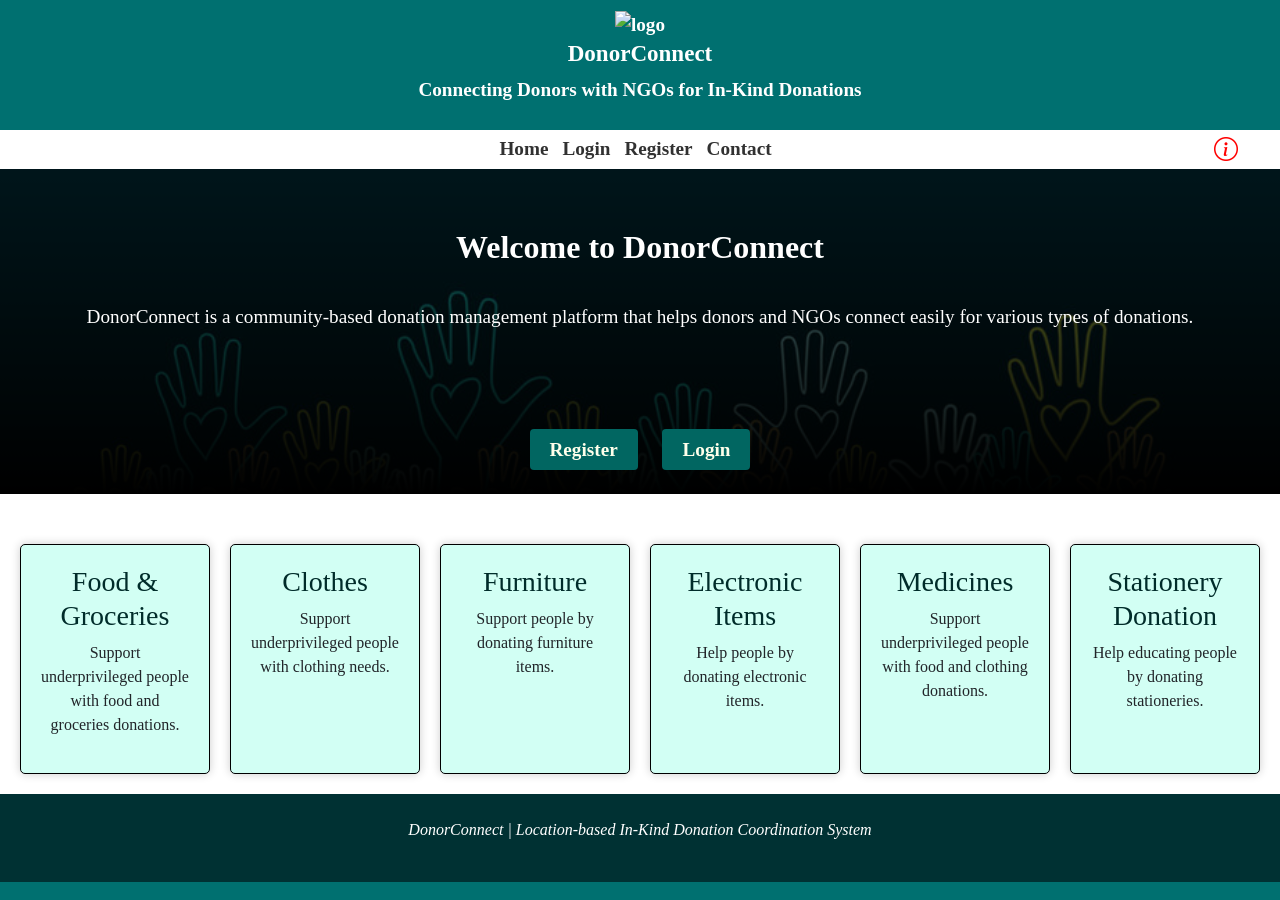
==== index.html @ f78e5eed "changed theflow of features" ====
<!DOCTYPE html>
<html lang="en">
<head>
    <meta name="viewport" content="width=device-width, initial-scale=1.0">
    <title>DonorConnect | Home</title>
    
    <link href="https://cdn.jsdelivr.net/npm/bootstrap@5.3.0/dist/css/bootstrap.min.css" rel="stylesheet" />
    <link rel="stylesheet" href="https://cdn.jsdelivr.net/npm/bootstrap-icons@1.11.3/font/bootstrap-icons.css">
<link rel="stylesheet" href="style.css">

</head>
<body>

    <header class="header">
      <img src="" alt="logo" width="80">  <h1>DonorConnect</h1>
        <p>Connecting Donors with NGOs for In-Kind Donations</p>
    </header>

    <nav class="navbar align-items-center justify-content-center">
        <a href="index.html">Home</a> &nbsp; 
        <a href="login.html">Login</a> &nbsp;
        <a href="register.html">Register</a> &nbsp;
         <a href="#">Contact</a> &nbsp;
         <button id="aboutBtn" class="my-btnab justify-content-end "><i class="bi bi-info-circle"></i></i></button>


    </nav>
    <section>
<div class="heading row">
    <div class="main flex-column col-md-12 align-items-center text-center">
    
    <br>
    
      <b><h2>Welcome to DonorConnect</h2></b><br>
        <p>
            DonorConnect is a community-based donation management platform that helps
            donors and NGOs connect easily for various types of donations.
        </p> 
        <br>
        <br>
         <div class="buttons justify-content-start d-none d-lg-block">
            <a href="register.html" class="my-btn "><b>Register</b></a>
            <a href="login.html" class="my-btn "><b>Login</b></a>
            
        </div>
        
        </div>
       
        </div>
        </section>
        
        <section class="main2 justify-content-center align-items-center">
        <div class="cards">
           
            <div class="card">
                <h3>Food & Groceries</h3>
                <p>Support underprivileged people with food and groceries donations.</p>
                 </div>
            <div class="card">
                <h3>Clothes</h3>
                <p>Support underprivileged people with clothing needs.</p>
                </div>
            <div class="card">
                <h3>Furniture</h3>
                <p>Support people by donating furniture items.</p>
                 </div>
            <div class="card">
                <h3>Electronic Items</h3>
                <p>Help people by donating electronic items.</p>
                    </div>
            <div class="card">
                <h3>Medicines</h3>
                <p>Support underprivileged people with food and clothing donations.</p>
                 </div>

            <div class="card">
                <h3>Stationery Donation</h3>
                <p>Help educating people by donating stationeries.</p>
                    </div>
        </div>
        
<div class="row ">
        <div class="buttons col-12 d-flex justify-content-center d-block d-lg-none  ">
            <a href="register.html" class="my-btn "><b>Register</b></a>
            <a href="login.html" class="my-btn "><b>Login</b></a>
        </div>
        </div>
    <div>
    </section>


<div id="aboutModal" class="modal">
  <div class="modal-content">
    <span class="close">&times;</span>
    <h2>About Us</h2>
    <p>
      <b>DonorConnect</b> is a platform connecting donors with registered NGOs to make in-kind donations simple and transparent.
      Our mission is to ensure every contribution reaches the right place at the right time.
    </p>
    <ul>
      <li> Search NGOs by city and category and send structured requests.</li>
      <li> Track the status of donations in real-time.</li>
      <li> Tailored dashboards for donors, NGOs, and admins.</li>
    </ul>
    <p>Our vision is to create a <b>community of giving</b> where helping others is simple and accountable.</p>
  </div>
</div>


    <footer class="footer">
    <br>
        <p>  DonorConnect | Location-based In-Kind Donation Coordination System </p>
<br>
</footer> 
<script>
const modal = document.getElementById("aboutModal");
const btn = document.getElementById("aboutBtn");
const span = document.querySelector(".close");

btn.onclick = function() {
  modal.style.display = "block";
}

span.onclick = function() {
  modal.style.display = "none";
}

window.onclick = function(event) {
  if (event.target == modal) {
    modal.style.display = "none";
  }
}
</script>
</body>
</html>
---- style.css ----
body {
    margin: 0;
   font-family:Georgia, 'Times New Roman', Times, serif;
    padding:0;
    background: #007070;
}
.heading{ 
    font-size: larger;
    background-color: rgb(0, 255, 200); 
    color:rgb(255, 255, 255);
    
    background-blend-mode:hard-light;
    background: linear-gradient( rgba(0, 54, 51, 0.5),rgb(0, 0, 0)),url(Images/background.jpg);
    background-repeat:no-repeat;
    background-size:cover;
    background-position: center;
}
.heading h2{
    font-weight: bolder;
}

.header {
    
    background-color: #007070;
    color: rgb(255, 255, 255);
    text-align: center;
    padding: 10px;
    font-weight: bolder;
   font-size: larger;
}
.header h1{
    font-size:larger;
    font-weight: bolder;
    font-family:'Times New Roman', Times, serif;
}
.navbar {
    display: flex;
    justify-content: center;
    align-items: center;
    position: relative;
    gap:5px;
    background-color: #ffffff;
    padding: 5px 10px;
    text-align: center;
    min-height: auto;
    flex-wrap: nowrap;
}
.navbar a {
    color: rgb(49, 49, 49);
    text-decoration: none;
    font-weight: bold;
    font-size: larger;
}
.navbar a:hover {
    color: #c50000;
    text-decoration: underline;
}

.main{
    padding: 30px;
   
}
.main2{
    padding: 10px;
    background-color: #ffffff;
    background-repeat: no-repeat;
    background-size: cover;
    background-position: center;
    color: #fffeaa;
    min-height: auto;
}
.cards {
    display: flex;
    justify-content: center;
    margin-top: 30px;
}
.card {
    text-align: center;
    background: #d2fff4;
    padding: 20px;
    margin: 10px;
    width: 250px;
    box-shadow: 0 0 10px rgba(0, 0, 0, 0.199);
    border-radius: 5px;
    border-color: #000000;
}

.card:hover{
    background-color: #004b44;
    color: #ffffff;
    transform:translateY(-5px);
    transform:scale(1.05);
    transition:0.2s;
    border-color: #040042;
    box-shadow: 0px 8px 18px rgba(44, 53, 50, 0.308);
}
.card h3 {
    color: #002c2a;
    text-align: center;
}
.card:hover h3 {
    font-weight: bolder;
    color: #fbff00;
    text-align: center;
}

.buttons {
    
    margin-top: 30px;
   display:flex;
   justify-content: center;
}
.buttons:hover{
    transform:scale(1.05);
}
.my-btn {
   background-color: #016661;
   color:#ffffeb;
    padding: 10px 20px;
    margin: 10px;
    text-decoration: none;
    border-radius: 4px;
    
}
.my-btnab {
   background-color: #01666100;
   color:#ff0000;
    padding: 10px 20px;
    margin: 10px;
    text-decoration: none;
    border-color: #00000000;
    font-size: x-large;
    cursor: pointer;
    right: 10px;
    position: absolute;
}
.my-btnab:hover{
   background-color: #01666100;
   color:#00646b;
    padding: 10px 20px;
    margin: 10px;
    text-decoration: none;
    border-color: #00000000;
    font-size: x-large;
    cursor: pointer;
    right: 10px;
    position: absolute;
}
.my-btndo {
   background-color: #016661;
   color:#ffffeb;
    padding: 10px 20px;
    
    text-decoration: none;
    border-radius: 4px;
    
}
.my-btndo1 {
   background-color: #016661;
   color:#ffffeb;
    padding: 10px 20px;
    text-align: center;
    text-decoration: none;
    border-radius: 4px;
    
}
.my-btn1 {
  
   color:#00ffcc;
    padding: 10px 20px;
    margin: 10px;
    text-decoration: none;
    border-radius: 4px;
}
.my-btn:hover  {
    background-color: #fffefe;
    color: #00413b;
}

.my-btndo:hover  {
    background-color: #fffefe;
    color: #00413b;
    border-style: groove;
}
.my-btndo1:hover  {
    background-color: #fffefe;
    border-style: groove;
    border-color: #000;
    color: #00413b;
}
.footer {
    background-color: #003133;
    color: white;
    font-style: italic;
    text-align: center;
    justify-content: center;
    align-items: center;
    
}


@media (max-width: 992px) {
    .navbar {
        display: flex;
        flex-direction: row;
    
    }
    .navbar a {
        margin: 10px 0;
        font-size: medium;
    }
    .cards {
        flex-direction: column;
        align-items: center;
    }
    .card {
        width: 80%;
    }
    .header h1 {
        font-size: 24px;
    }
    .main {
        padding: 15px;
    }
    
    .reg{
    background-color: #009185;
    background-repeat: no-repeat;
    background-size: cover;
    background-position: center;
    
    }
}

.login-section {
    font-family:Georgia, 'Times New Roman', Times, serif;
    color: white;
    display: flex;
    justify-content: center;
    align-items: center;
    min-height: 100vh;
    background: linear-gradient( rgba(0, 50, 54, 0.5),rgb(0, 0, 0)),url(Images/background.jpg);
    background-position: center;
    background-repeat: no-repeat;
    background-size: cover;
    background-color: #ffffff;
}
.navbar1 {
    display: flex;
    justify-content: center;
    align-items: center;
    gap:5px;
    background-color: #007070;
    padding: 5px 10px;
    text-align: center;
    min-height: auto;
    flex-wrap: nowrap;
}
.navbar1 a {
    color: rgb(255, 255, 255);
    text-decoration: none;
    font-weight: bold;
    font-size: larger;
}
.navbar1 a:hover {
    color: #00f7ff;
    text-decoration: underline;
}
.navbar1 h2{
    font-family: 'Times New Roman', Times, serif;
    text-decoration: underline;
    color: #ffffff;
}
.login-box {
    background: rgb(212, 255, 249);
    color:rgb(0, 0, 0);
    font-weight: bolder;
    padding: 30px;
    width: 40dvw;
    border-radius: 6px;
    box-shadow: 0 0 10px rgba(0,0,0,0.1);
    text-align: center;
    background-color:#d1ffff;
}
.login-box h2 {
    margin-bottom: 20px;
    color: #020202;
    font-size:xx-large;
    font-weight: bolder;
}
.login-box a{
    color:rgb(0, 70, 66);
}

.login-box input {
    font-weight: bold;
    width: 100%;
    padding: 10px;
    margin-bottom: 15px;
    border: 1px solid #000000;
    border-radius: 4px;
}
.text {
    margin-top: 15px;
}
.nav-brand{
    background-color: rgb(0, 100, 104);
    font-weight: 600;
    font-size:x-large;
    
}
@media (max-width: 768px) {
    .login-box {
        width: 90%;
    }
}

.dashboard {
    padding: 30px;
    text-align: center;
    background:rgb(212, 255, 249);
    font-weight: bolder;
    justify-content: center;
}
.dashboard select{
    font-weight: bold;
    color: #616161;
}
.dash-card {
    display: flex;
    flex-direction: column;
    justify-content: center;
    margin-top: 30px;
    font-weight: bold;
}
.donorhead{
    font-size: x-large;
    font-weight: bolder;
}
.dash-card {
    background: rgb(255, 255, 255);
    width: 400px;
    margin: 15px;
    padding: 20px;
    border-radius: 6px;
    border-color: #020202;
    box-shadow: 0px 0px 10px rgb(0, 0, 0);
    font-weight: bolder;
    text-align: left;
}


.dash-card h4 {
    color: #00122e;
    margin-bottom: 10px;
    font-weight: bolder;
    text-align: center;
    
}

.dash-card h6 {
    color: #00122e;
    margin-bottom: 10px;
    font-weight: bolder;
    
   
    
}

@media (max-width: 768px) {
    .dash-card {
        width: 40%;
        text-align: left;
    }
}
/* Modal Styles */
.modal {
  display: none;
  position: fixed;
  z-index: 1000;
  left: 0;
  top: 0;
  width: 100%;
  height: 100%;
  overflow: auto;
  background: rgba(0,0,0,0.7);
}

.modal-content {
  background: #d1ffff;
  margin: 10% auto;
  padding: 30px;
  border-radius: 8px;
  width: 80%;
  max-width: 600px;
  color: #000;
  text-align: left;
  font-weight: bold;
  box-shadow: 0 0 15px rgba(0,0,0,0.5);
}
.modal-content h2{
    text-align: center;
    font-weight: bolder;
}

.close {
  color: #333;
  right: 20px;
  font-size: 28px;
  font-weight: bold;
  cursor: pointer;
}

.close:hover {
  color: #000;
}
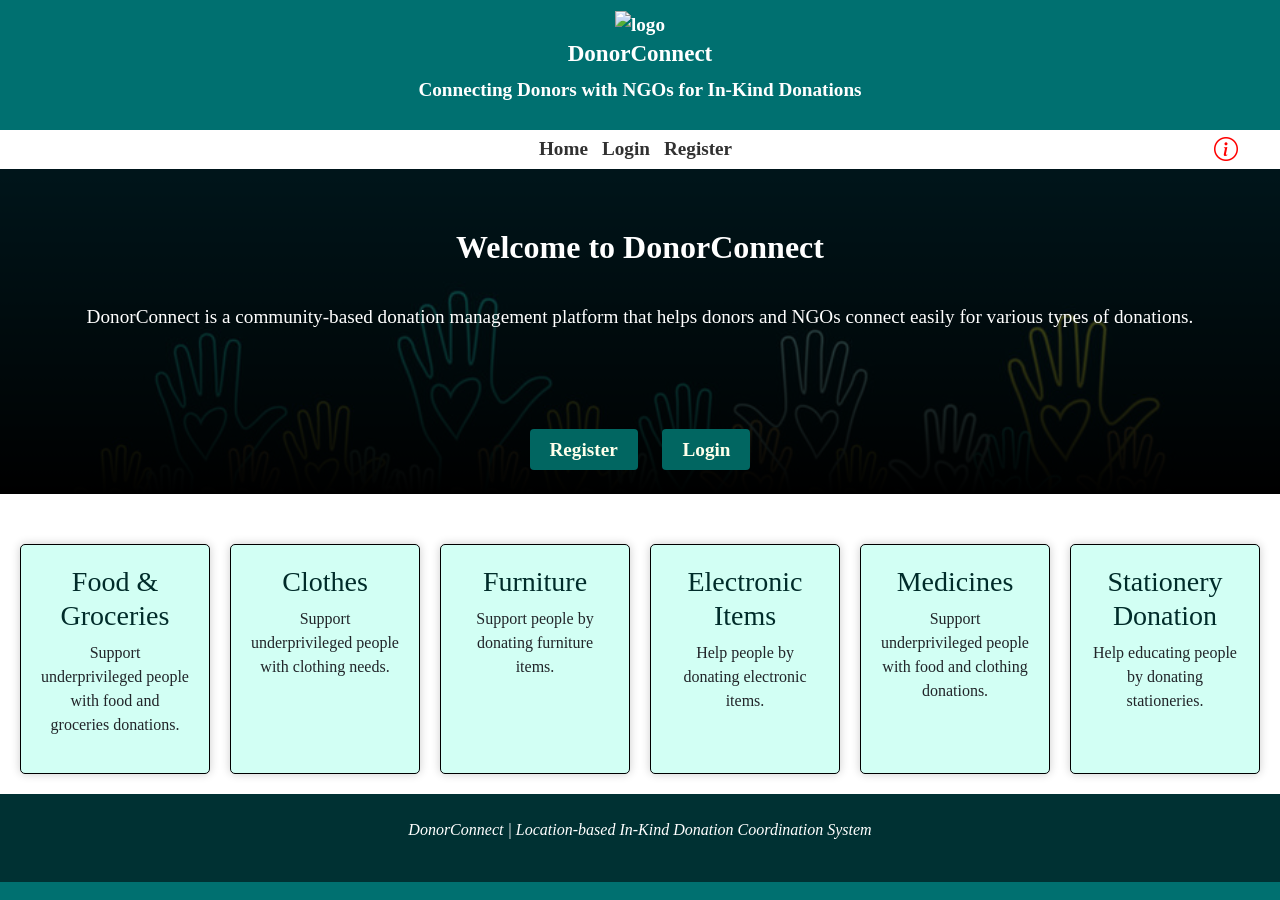
==== commit 5ab5d642: "Updated" ====
--- a/index.html
+++ b/index.html
@@ -20,8 +20,8 @@
         <a href="index.html">Home</a> &nbsp; 
         <a href="login.html">Login</a> &nbsp;
         <a href="register.html">Register</a> &nbsp;
-         <a href="#">Contact</a> &nbsp;
-         <button id="aboutBtn" class="my-btnab justify-content-end "><i class="bi bi-info-circle"></i></i></button>
+         <!-- <a href="#" id="contactBtn">Contact</a> &nbsp; -->
+          <button id="aboutBtn" class="my-btnab justify-content-end "><i class="bi bi-info-circle"></i></i></button> 
 
 
     </nav>
@@ -105,6 +105,17 @@
     <p>Our vision is to create a <b>community of giving</b> where helping others is simple and accountable.</p>
   </div>
 </div>
+<!-- <div id="contactmodal" class="modal fade">
+  <div class="modal-content">
+    <span class="close-contact">&times;</span>
+    <h2>Contact Us</h2>
+    <ul>
+      <li><a href="#">Phone</a></li>
+      <li><a href="#">Phone</a></li>
+      <li><a href="#">Phone</a></li>
+    </ul>
+  </div>
+</div>  -->
 
 
     <footer class="footer">
@@ -129,7 +140,25 @@
   if (event.target == modal) {
     modal.style.display = "none";
   }
-}
+ }
+// const contactmodal = document.getElementById("contactmodal");
+// const contactBtn = document.getElementById("contactBtn");
+// const closecontact = document.querySelector(".close-contact");
+
+//   console.log(contactBtn);
+// contactBtn.onclick = function(e) {
+// e.preventDefault();
+//   contactmodal.style.display = "block";
+// }
+
+// closecontact.onclick = function() {
+//   contactmodal.style.display = "none";
+// }
+
+// window.addEventListener("click",function(event) {
+//   if (event.target == contactmodal) {
+//     contactmodal.style.display = "none";}});
+  
 </script>
 </body>
 </html>
--- a/style.css
+++ b/style.css
@@ -410,7 +410,73 @@
   font-weight: bold;
   cursor: pointer;
 }
+.close-contact {
+  color: #333;
+  right: 20px;
+  font-size: 28px;
+  font-weight: bold;
+  cursor: pointer;
+}
 
 .close:hover {
   color: #000;
+}
+#ngosearch {
+    width: 200%;
+    max-width: 500%;
+    padding: 10px 15px;
+    border-radius: 8px;
+    border: none;
+    outline: none;
+    font-size: 15px;
+    box-shadow: 0 2px 6px rgba(0,0,0,0.2);
+    transition: 0.3s ease;
+}
+
+#ngosearch:focus {
+    box-shadow: 0 0 8px rgba(255, 193, 7, 0.8);
+}
+
+#ngosearch::placeholder {
+    color: #888;
+}
+.search-container {
+    display: flex;
+    justify-content: center;
+    margin-bottom: 20px;
+}
+#ngosearch {
+    background: #ffffff;
+    border: 2px solid transparent;
+}
+
+#ngosearch:focus {
+    border: 2px solid #ffc107;
+}
+.loader-overlay {
+    position: fixed;
+    top: 0;
+    left: 0;
+    width: 100%;
+    height: 100vh;
+    background: rgba(0,0,0,0.5);
+    display: none;
+    justify-content: center;
+    align-items: center;
+    z-index: 99999;
+}
+
+.spinner {
+    width: 60px;
+    height: 60px;
+    border: 6px solid #f3f3f3;
+    border-top: 6px solid #ffc107;
+    border-radius: 50%;
+    animation: spin 2.5s linear infinite;
+    
+}
+
+@keyframes spin {
+    0% { transform: rotate(0deg); }
+    100% { transform: rotate(360deg); }
 }
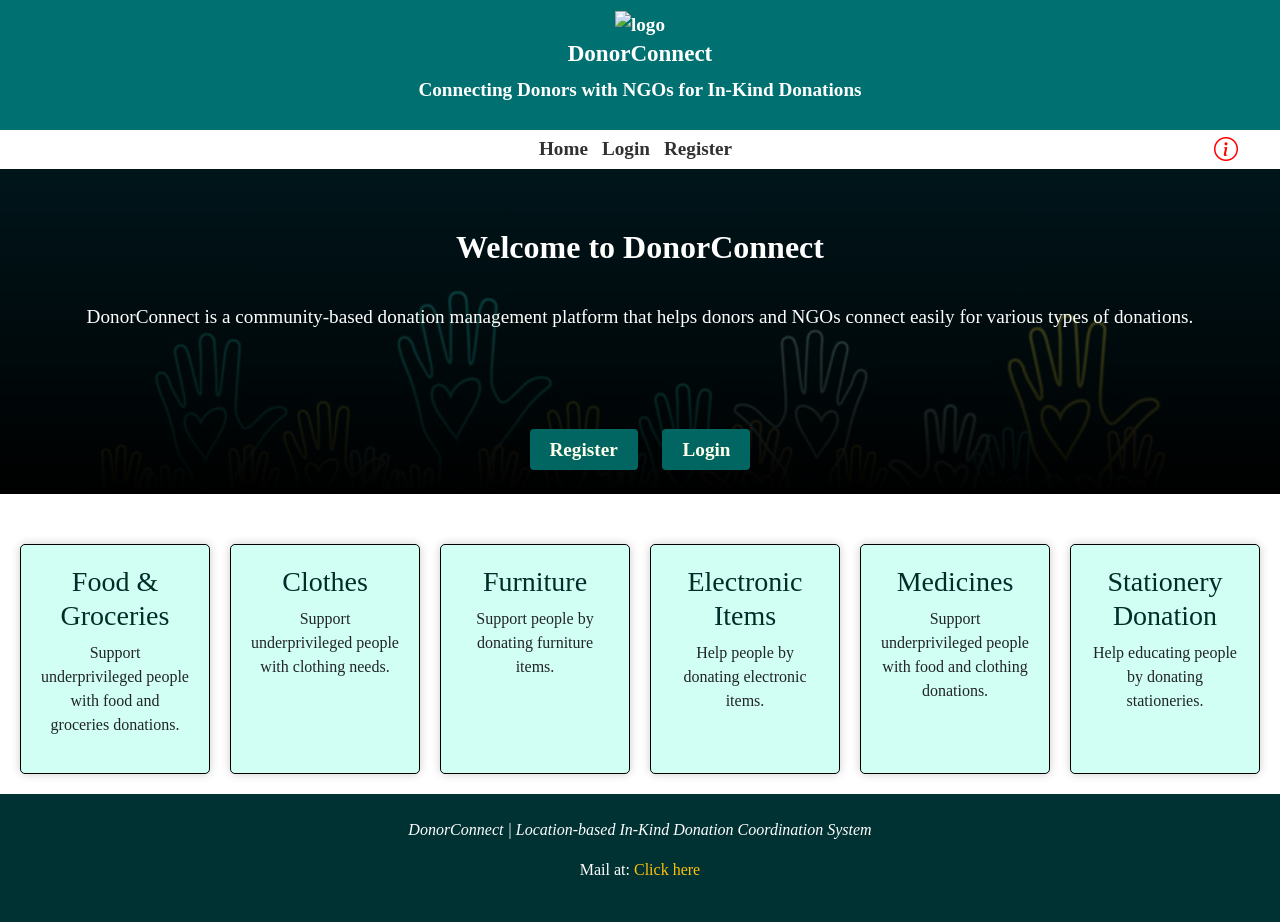
==== commit 3370f22e: "updated" ====
--- a/index.html
+++ b/index.html
@@ -120,8 +120,10 @@
 
     <footer class="footer">
     <br>
-        <p>  DonorConnect | Location-based In-Kind Donation Coordination System </p>
+        <i><p>  DonorConnect | Location-based In-Kind Donation Coordination System </p></i>
+        <p>Mail at: <a href="mailto: harnoor.kalra2005@gmail.com" class="text-warning text-decoration-none">Click here</a></p>
 <br>
+
 </footer> 
 <script>
 const modal = document.getElementById("aboutModal");
--- a/style.css
+++ b/style.css
@@ -191,7 +191,6 @@
 .footer {
     background-color: #003133;
     color: white;
-    font-style: italic;
     text-align: center;
     justify-content: center;
     align-items: center;
@@ -329,10 +328,12 @@
 .dash-card {
     display: flex;
     flex-direction: column;
-    justify-content: center;
+    justify-content: space-between;
     margin-top: 30px;
     font-weight: bold;
-}
+    
+}
+
 .donorhead{
     font-size: x-large;
     font-weight: bolder;
@@ -355,6 +356,8 @@
     margin-bottom: 10px;
     font-weight: bolder;
     text-align: center;
+ 
+    
     
 }
 
@@ -369,8 +372,8 @@
 
 @media (max-width: 768px) {
     .dash-card {
-        width: 40%;
-        text-align: left;
+        margin-bottom: 15px;
+        width: 350px;
     }
 }
 /* Modal Styles */
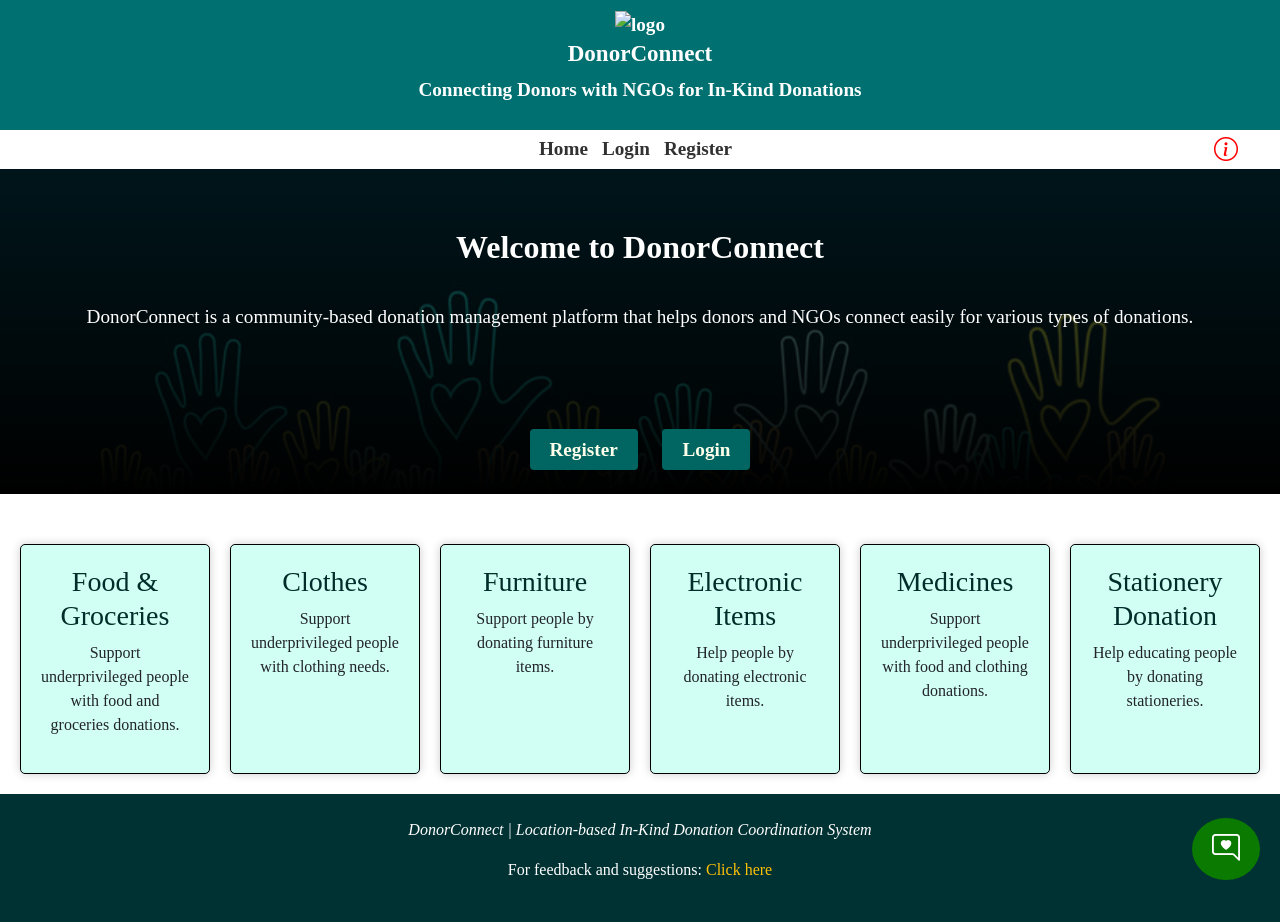
==== commit 32f94364: "Added chatbot" ====
--- a/index.html
+++ b/index.html
@@ -20,7 +20,7 @@
         <a href="index.html">Home</a> &nbsp; 
         <a href="login.html">Login</a> &nbsp;
         <a href="register.html">Register</a> &nbsp;
-         <!-- <a href="#" id="contactBtn">Contact</a> &nbsp; -->
+         
           <button id="aboutBtn" class="my-btnab justify-content-end "><i class="bi bi-info-circle"></i></i></button> 
 
 
@@ -105,26 +105,32 @@
     <p>Our vision is to create a <b>community of giving</b> where helping others is simple and accountable.</p>
   </div>
 </div>
-<!-- <div id="contactmodal" class="modal fade">
-  <div class="modal-content">
-    <span class="close-contact">&times;</span>
-    <h2>Contact Us</h2>
-    <ul>
-      <li><a href="#">Phone</a></li>
-      <li><a href="#">Phone</a></li>
-      <li><a href="#">Phone</a></li>
-    </ul>
-  </div>
-</div>  -->
 
 
     <footer class="footer">
     <br>
         <i><p>  DonorConnect | Location-based In-Kind Donation Coordination System </p></i>
-        <p>Mail at: <a href="mailto: harnoor.kalra2005@gmail.com" class="text-warning text-decoration-none">Click here</a></p>
+        <p>For feedback and suggestions: <a href="mailto: harnoor.kalra2005@gmail.com?subject=Feedback&body=Write your message here" class="text-warning text-decoration-none">Click here</a></p>
 <br>
 
 </footer> 
+
+<div id="chatbot-btn"><i class="bi bi-chat-right-heart"></i></div>
+
+<div id="chatbot-container">
+    <div id="chat-header">
+        DonorConnect Help
+        <span id="close-chat">&times;</span>
+    </div>
+
+    <div id="chat-body"></div>
+
+    <div id="chat-questions">
+        <button  class="my-btn" onclick="sendQuestion('How to donate?')">How to donate?</button>
+        <button class="my-btn" onclick="sendQuestion('How NGO accepts request?')">How NGO accepts request?</button>
+        <button class="my-btn" onclick="sendQuestion('Is this platform free?')">Is this platform free?</button>
+    </div>
+</div>
 <script>
 const modal = document.getElementById("aboutModal");
 const btn = document.getElementById("aboutBtn");
@@ -143,24 +149,38 @@
     modal.style.display = "none";
   }
  }
-// const contactmodal = document.getElementById("contactmodal");
-// const contactBtn = document.getElementById("contactBtn");
-// const closecontact = document.querySelector(".close-contact");
 
-//   console.log(contactBtn);
-// contactBtn.onclick = function(e) {
-// e.preventDefault();
-//   contactmodal.style.display = "block";
-// }
+ const chatBtn = document.getElementById("chatbot-btn");
+const chatBox = document.getElementById("chatbot-container");
+const closeBtn = document.getElementById("close-chat");
+const chatBody = document.getElementById("chat-body");
 
-// closecontact.onclick = function() {
-//   contactmodal.style.display = "none";
-// }
+chatBtn.onclick = () => chatBox.style.display = "flex";
+closeBtn.onclick = () => chatBox.style.display = "none";
 
-// window.addEventListener("click",function(event) {
-//   if (event.target == contactmodal) {
-//     contactmodal.style.display = "none";}});
-  
+const answers = {
+    "How to donate?": "1. Register as Donor <br> 2.Login using your credentials <br> 3. Search for NGOs in your city by selecting category <br> 3a. If NGO is registered <br> -> Click on Send Request to submit <br> 3b. If NGO not registered <br> ->You will get Contact deatils of particular NGOs ",
+    "How NGO accepts request?": "NGOs review your request in their respective dashboards and click Accept from there.",
+    "Is this platform free?": "Yes, DonorConnect is completely free for donors and NGOs."
+};
+
+function sendQuestion(question) {
+
+    chatBody.innerHTML += `<div class="user-msg">${question}</div>`;
+
+    const typing = document.createElement("div");
+    typing.className = "bot-msg";
+    typing.innerHTML = "Typing <span>.</span><span>.</span><span>.</span>";
+    chatBody.appendChild(typing);
+
+    chatBody.scrollTop = chatBody.scrollHeight;
+    setTimeout(() => {
+        typing.remove();
+        chatBody.innerHTML += `<div class="bot-msg">${answers[question]}</div>`;
+        chatBody.scrollTop = chatBody.scrollHeight;
+
+    }, 1200);
+}
 </script>
 </body>
 </html>
--- a/style.css
+++ b/style.css
@@ -374,6 +374,7 @@
     .dash-card {
         margin-bottom: 15px;
         width: 350px;
+        
     }
 }
 /* Modal Styles */
@@ -482,4 +483,91 @@
 @keyframes spin {
     0% { transform: rotate(0deg); }
     100% { transform: rotate(360deg); }
+}
+
+#chatbot-btn {
+    position: fixed;
+    bottom: 20px;
+    right: 20px;
+    background: #0a7a00;
+    color: rgb(255, 255, 255);
+    font-size: 28px;
+    padding: 10px 20px;
+    border-radius: 60%;
+    cursor: pointer;
+}
+#chatbot-btn:hover{
+    box-shadow: 0 0 20px rgb(238, 255, 7);
+    background-color: #000;
+    color: white;
+    
+}
+#chatbot-container {
+    position: fixed;
+    bottom: 80px;
+    right: 20px;
+    width: 350px;
+    height: 400px;
+    background: white;
+    border-radius: 20px;
+    display: none;
+    flex-direction: column;
+    box-shadow: 0 0 10px rgba(0,0,0,0.2);
+}
+
+#chat-header {
+    background: #004552;
+    color: white;
+    padding: 10px;
+    font-weight: bold;
+    display: flex;
+    justify-content: space-between;
+}
+
+#chat-body {
+    flex: 1;
+    padding: 10px;
+    overflow-y: auto;
+}
+
+#chat-questions {
+    padding: 10px;
+    background-color: #070707;
+}
+
+#chat-questions button {
+    margin: 2px;
+    padding: 5px;
+    font-size: 12px;
+    outline-color: #000000;
+    border-radius: 10px;
+    font-weight: bold;
+    background-color: #ffffff;
+    color: #00122e;
+}
+#chat-questions button:hover {
+    margin: 2px;
+    padding: 5px;
+    font-size: 12px;
+    outline-color: #000000;
+    border-radius: 10px;
+    font-weight: bold;
+    background-color: #6dffff;
+    color: #050505;
+}
+.user-msg {
+   
+    text-align: right;
+    margin: 5px;
+    background: #dcf8c6;
+    padding: 5px;
+    border-radius: 5px;
+}
+
+.bot-msg {
+    text-align: left;
+    margin: 5px;
+    background: #f1f0f0;
+    padding: 5px;
+    border-radius: 5px;
 }
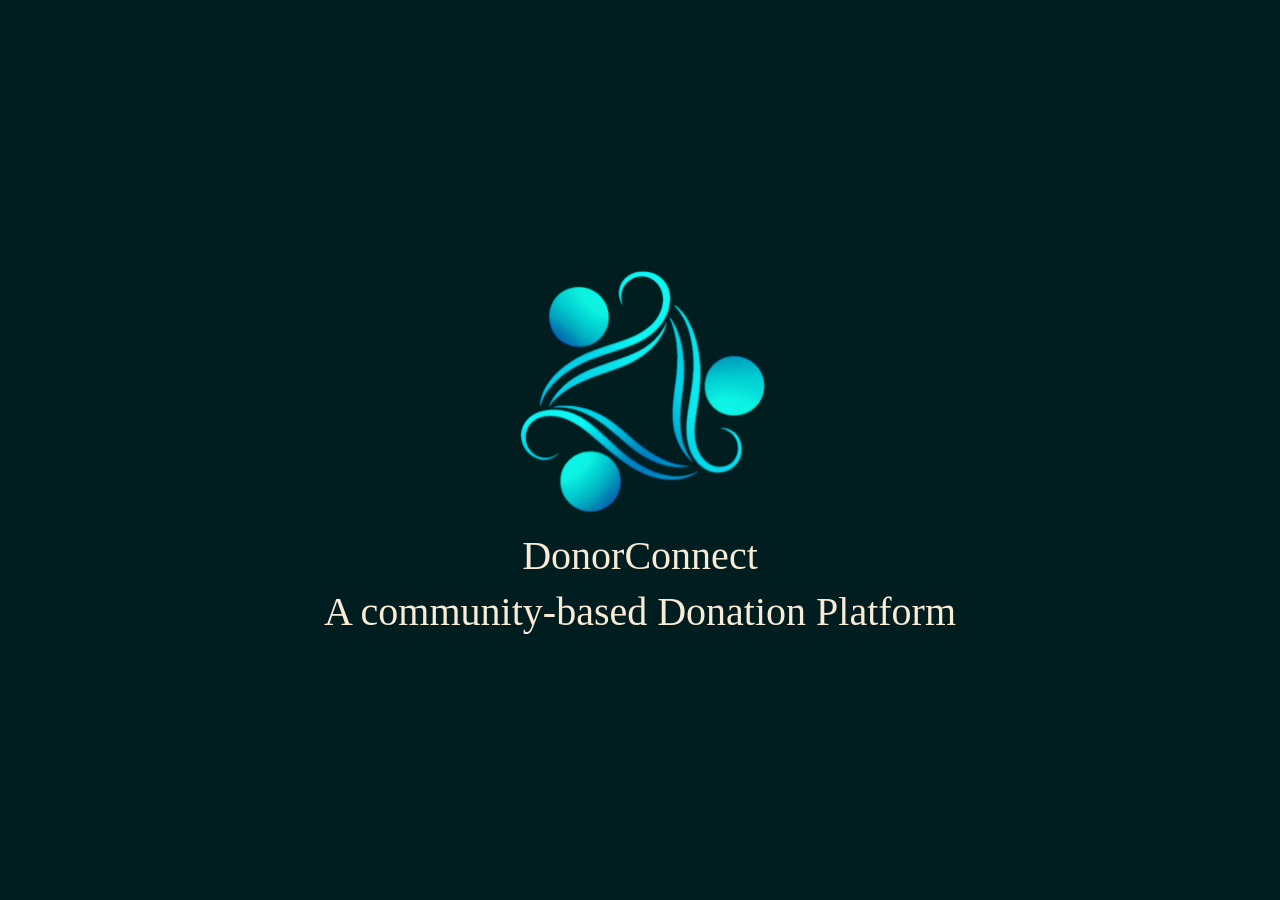
==== commit cac1fb28: "added logo, and animation" ====
--- a/index.html
+++ b/index.html
@@ -7,12 +7,96 @@
     <link href="https://cdn.jsdelivr.net/npm/bootstrap@5.3.0/dist/css/bootstrap.min.css" rel="stylesheet" />
     <link rel="stylesheet" href="https://cdn.jsdelivr.net/npm/bootstrap-icons@1.11.3/font/bootstrap-icons.css">
 <link rel="stylesheet" href="style.css">
-
+<style>
+#splash{
+position: fixed;
+inset:0;
+background:rgb(0, 30, 31);
+display: flex;
+flex-direction: column;
+justify-content: center;
+align-items: center;
+z-index: 9999;
+}
+#splash-logo{
+    width: 20%;
+    animation: logoAnim 2s ease forwards;
+    
+}
+#splash-text{
+    color: antiquewhite;
+    font-size: 40px;
+    opacity: 0;
+    animation: textFlash 1s ease forwards;
+    animation-delay: 1.8s;
+    text-align: center;
+}
+@keyframes logoAnim {
+    0%{
+        transform:scale(0.3) rotate(0deg);
+        opacity: 0;
+    }
+    50%{
+        transform: scale(1.2) rotate(180deg);
+        opacity: 1;
+    }
+    100%{
+        transform: scale(1) rotate(360deg);
+        
+    }
+}
+@keyframes textFlash {
+    0%{
+        opacity: 0;
+        transform: translateY(10px);
+    }
+    100%{
+        opacity: 1;
+        transform: translateY(0);
+    }
+}
+@media (max-width: 992px){
+    #splash-text{
+      font-size: 150%;
+    }
+    #splash-logo{
+        width: 40%;
+    }
+}
+.logo-container{
+    display: flex;
+    align-items: center;
+    justify-content: space-between;
+    padding: 0 20px;
+}
+.left-logo, .right-logo{
+    display: none;
+}
+.center-logo{
+    display: none;
+}
+@media (max-width:768px) {
+    .logo-container{
+        justify-content: center;
+    }
+    .left-logo,.right-logo{
+        display: none;
+    }
+    .center-logo{
+        display: block;
+        width: 20%;
+    }
+    
+}
+</style>
 </head>
 <body>
-
+<div id="splash"><img src="Images/Logo.png" id="splash-logo"><h1 id="splash-text">DonorConnect</h1>  <h3 id="splash-text">A community-based Donation Platform</h3></div>
+<div class="logo-container"><img src="Images/Logo.png" class="logo left-logo" alt="logo"></div>
+<div class="logo-container"><img src="Images/Logo.png" class="logo right-logo" alt="logo"></div>
+<div class="logo-container"><img src="Images/Logo.png" class="logo center-logo" alt="logo"></div>
     <header class="header">
-      <img src="" alt="logo" width="80">  <h1>DonorConnect</h1>
+      <h1>DonorConnect</h1>
         <p>Connecting Donors with NGOs for In-Kind Donations</p>
     </header>
 
@@ -112,10 +196,10 @@
         <i><p>  DonorConnect | Location-based In-Kind Donation Coordination System </p></i>
         <p>For feedback and suggestions: <a href="mailto: harnoor.kalra2005@gmail.com?subject=Feedback&body=Write your message here" class="text-warning text-decoration-none">Click here</a></p>
 <br>
-
 </footer> 
 
-<div id="chatbot-btn"><i class="bi bi-chat-right-heart"></i></div>
+<div id="chatbot-btn">
+    <img src="Images/Logo.png" style="width: 20%;"></div>
 
 <div id="chatbot-container">
     <div id="chat-header">
@@ -181,6 +265,11 @@
 
     }, 1200);
 }
+window.addEventListener("load",function(){
+    setTimeout(()=>{
+        document.getElementById("splash").style.display="none";
+    },3000);
+});
 </script>
 </body>
 </html>
--- a/style.css
+++ b/style.css
@@ -267,7 +267,7 @@
 }
 .navbar1 h2{
     font-family: 'Times New Roman', Times, serif;
-    text-decoration: underline;
+    text-decoration:none;
     color: #ffffff;
 }
 .login-box {
@@ -489,18 +489,33 @@
     position: fixed;
     bottom: 20px;
     right: 20px;
-    background: #0a7a00;
+    width: 60px;
+    height: 60px;
+    background: #00141b;
     color: rgb(255, 255, 255);
-    font-size: 28px;
-    padding: 10px 20px;
-    border-radius: 60%;
+    border: 2px solid white;
+    display: flex;
+    align-items: center;
+    justify-content: center;
+    border-radius: 50%;
+    overflow: hidden;
     cursor: pointer;
-}
-#chatbot-btn:hover{
-    box-shadow: 0 0 20px rgb(238, 255, 7);
-    background-color: #000;
-    color: white;
-    
+    box-shadow: 0 0 20px rgb(255, 253, 253);
+}
+#chatbot-btn img{
+    object-fit: contain;
+    width: 100%;
+    height: 100%;
+    display: block;
+    transform: scale(3);
+}
+#chatbot-btn:hover {
+    box-shadow: 0 0 20px rgb(0, 0, 0);
+    background-color: #eeffff;
+    border: 2px solid black;
+}
+#chatbot-btn:hover img{
+    filter: brightness(0);
 }
 #chatbot-container {
     position: fixed;
